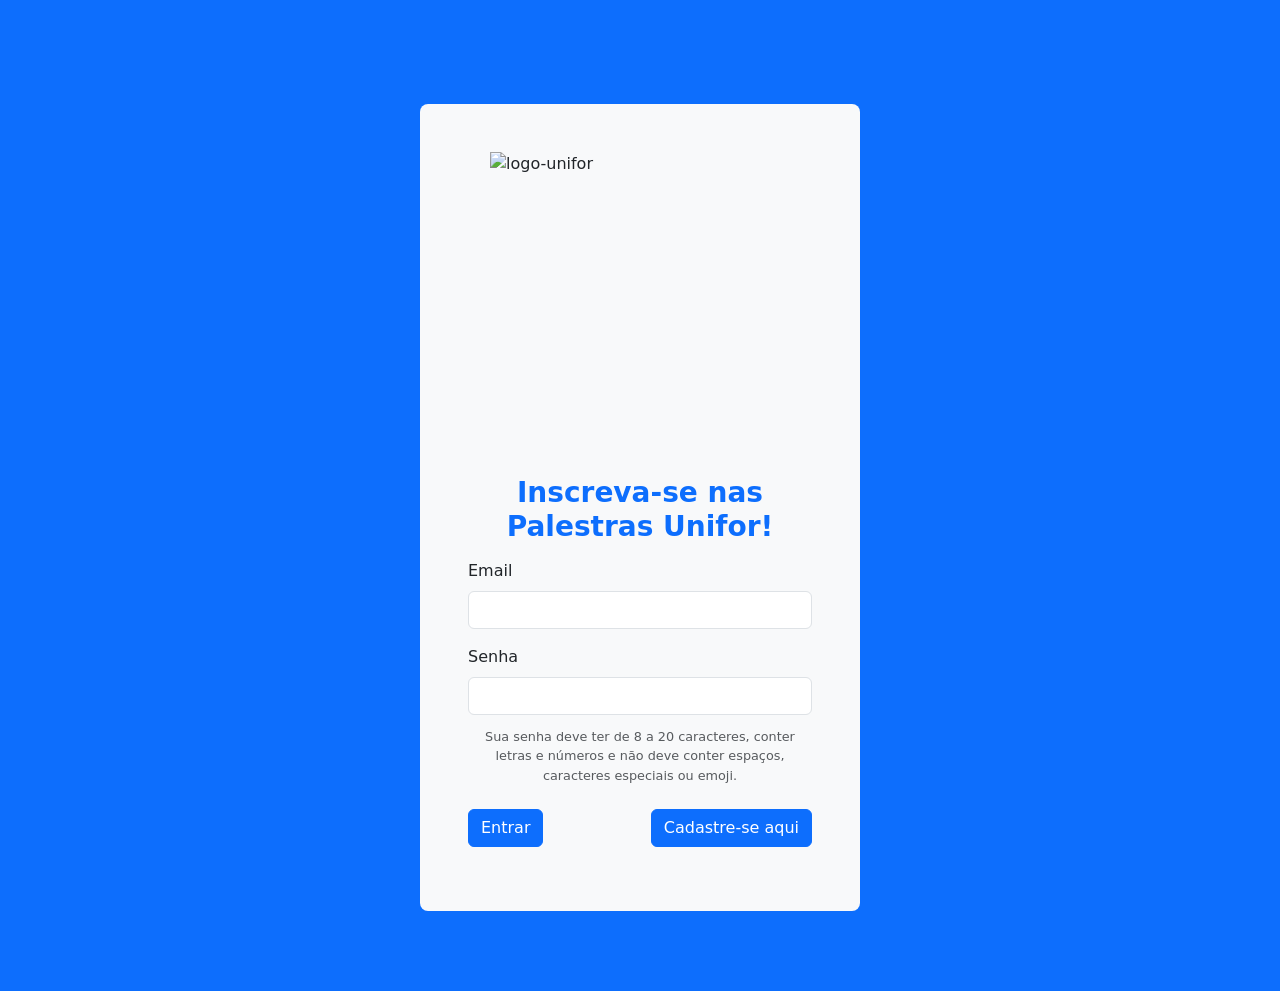
==== front-end/index.html @ 42d8c1d0 "Refactor login form validation and API request" ====
<!DOCTYPE html>
<html lang="pt-Br" >
<head>
    <meta charset="UTF-8">
    <meta name="viewport" content="width=device-width, initial-scale=1.0">
    <link rel="stylesheet" href="styles.css">
    <link href="https://cdn.jsdelivr.net/npm/bootstrap@5.3.3/dist/css/bootstrap.min.css" rel="stylesheet" integrity="sha384-QWTKZyjpPEjISv5WaRU9OFeRpok6YctnYmDr5pNlyT2bRjXh0JMhjY6hW+ALEwIH" crossorigin="anonymous">
    <title>Formulário de Login</title>
</head>

    <body class="d-flex align-items-center py-4 bg-primary">
        <main class="w-100 m-auto form-container">

            <form class=" form-login bg-light p-5">
                <img src="./imagens-logo/logo.png" alt="logo-unifor" class="mb-4 img-fluid d-block mx-auto" height="300" width="300">
                <h1 class="h3 mb-3 fw-bold text-center text-primary">Inscreva-se nas Palestras Unifor!</h1>
           
                <div class="mb-3">

                    <label for="inputEmail" class="form-label">Email</label>
                    <input type="email" class="form-control" id="inputEmail" aria-describedby="emailHelp" required>
                </div>

                <div class="mb-3">
                    <label for="inputSenha" class="form-label">Senha</label>
                    <input type="password" id="inputSenha" class="form-control" aria-describedby="passwordHelpBlock" required>
                <div id="passwordHelpBlock" class="form-text text-center pt-2" style="font-size: 0.8rem;">
                    Sua senha deve ter de 8 a 20 caracteres, conter letras e números e não deve conter espaços, caracteres especiais ou emoji.
                </div>

                <!-- <div class="mb-3 form-check text-start my-3">
                    <input type="checkbox" class="form-check-input mt-3" id="Check">
                    <label class="form-check-label mt-3" for="exampleCheck">Check me</label>
                </div> -->

                <div class="d-flex justify-content-between">

                    <button type="submit" class="btn btn-primary mt-4" id="submit-enviar">
                        <a href="pagina-principal.html" class="your-button-class">Entrar</a>
                    </button>
                    <button type="submit" class="btn btn-primary mt-4"id="submit-cadastrar">
                        <a href="cadastro.html" class="your-button-class">Cadastre-se aqui</a>
                    </button>
                </div>
        
            </form>
        </main>
        <script src="script-index.js"></script>
        <script src="https://cdn.jsdelivr.net/npm/@popperjs/core@2.11.8/dist/umd/popper.min.js" integrity="sha384-I7E8VVD/ismYTF4hNIPjVp/Zjvgyol6VFvRkX/vR+Vc4jQkC+hVqc2pM8ODewa9r" crossorigin="anonymous"></script>
        <script src="https://cdn.jsdelivr.net/npm/bootstrap@5.3.3/dist/js/bootstrap.min.js" integrity="sha384-0pUGZvbkm6XF6gxjEnlmuGrJXVbNuzT9qBBavbLwCsOGabYfZo0T0to5eqruptLy" crossorigin="anonymous"></script>
    </body>
</html>
---- front-end/styles.css ----
html, body{
    height: 100%;
    
}
.form-container{
    max-width: 600px;
    padding: 5rem;
}

.your-button-class{
    text-decoration: none;
    color: white;
}
.form-login{
    padding: 20px 10px 20px 10px;
    border-radius: 8px;
}
.centered-heading {
    text-align: center;
    margin: 0 auto;
}
.form-painel{
    width: 450px;
    padding: 20px;
    background-color: rgb(134, 140, 144);
    
    
}
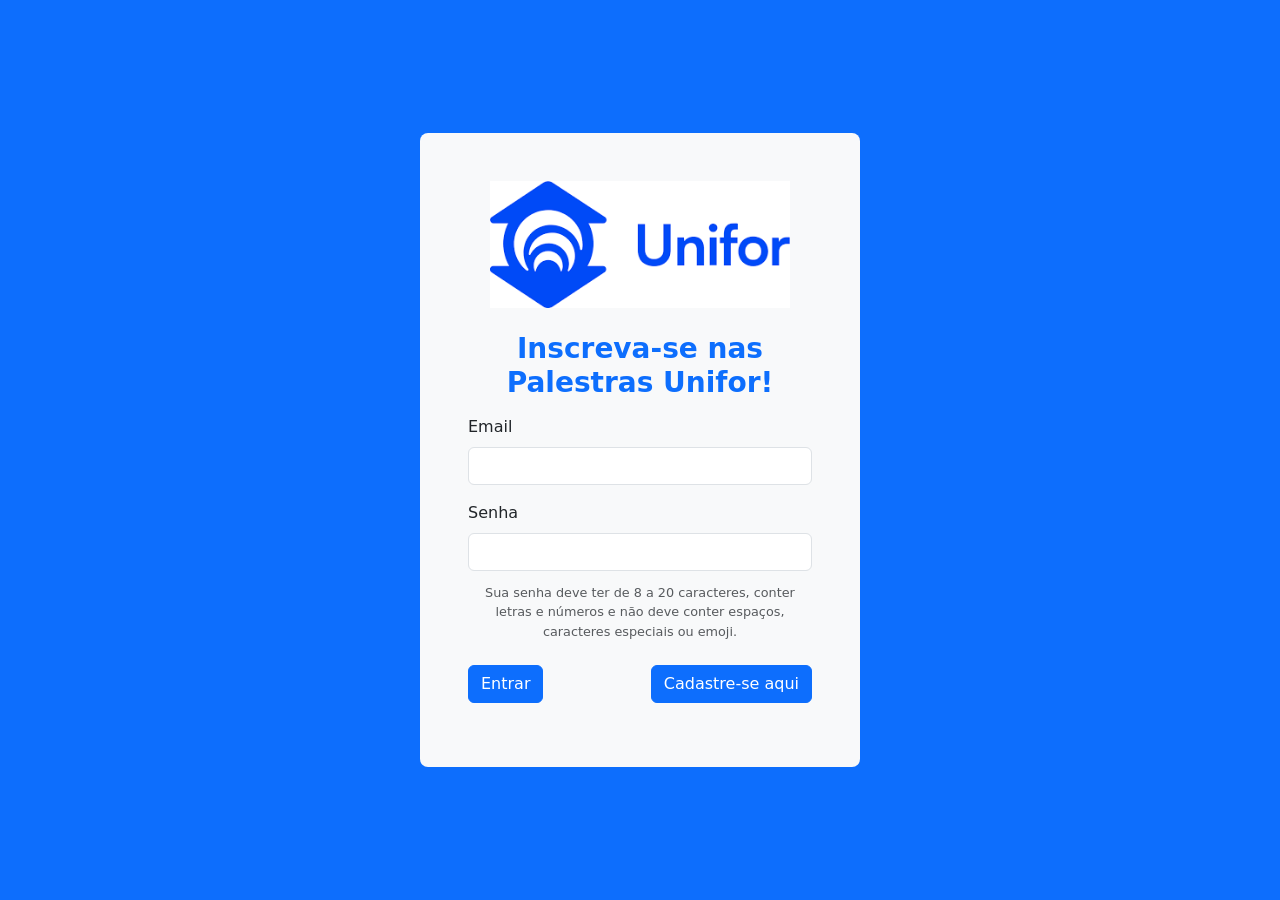
==== commit 6a53e9a5: "Refactor image paths in HTML files" ====
--- a/front-end/index.html
+++ b/front-end/index.html
@@ -12,7 +12,7 @@
         <main class="w-100 m-auto form-container">
 
             <form class=" form-login bg-light p-5">
-                <img src="./imagens-logo/logo.png" alt="logo-unifor" class="mb-4 img-fluid d-block mx-auto" height="300" width="300">
+                <img src="./imagens-palestras/imagens-logo/logo.png" alt="logo-unifor" class="mb-4 img-fluid d-block mx-auto" height="300" width="300">
                 <h1 class="h3 mb-3 fw-bold text-center text-primary">Inscreva-se nas Palestras Unifor!</h1>
            
                 <div class="mb-3">
